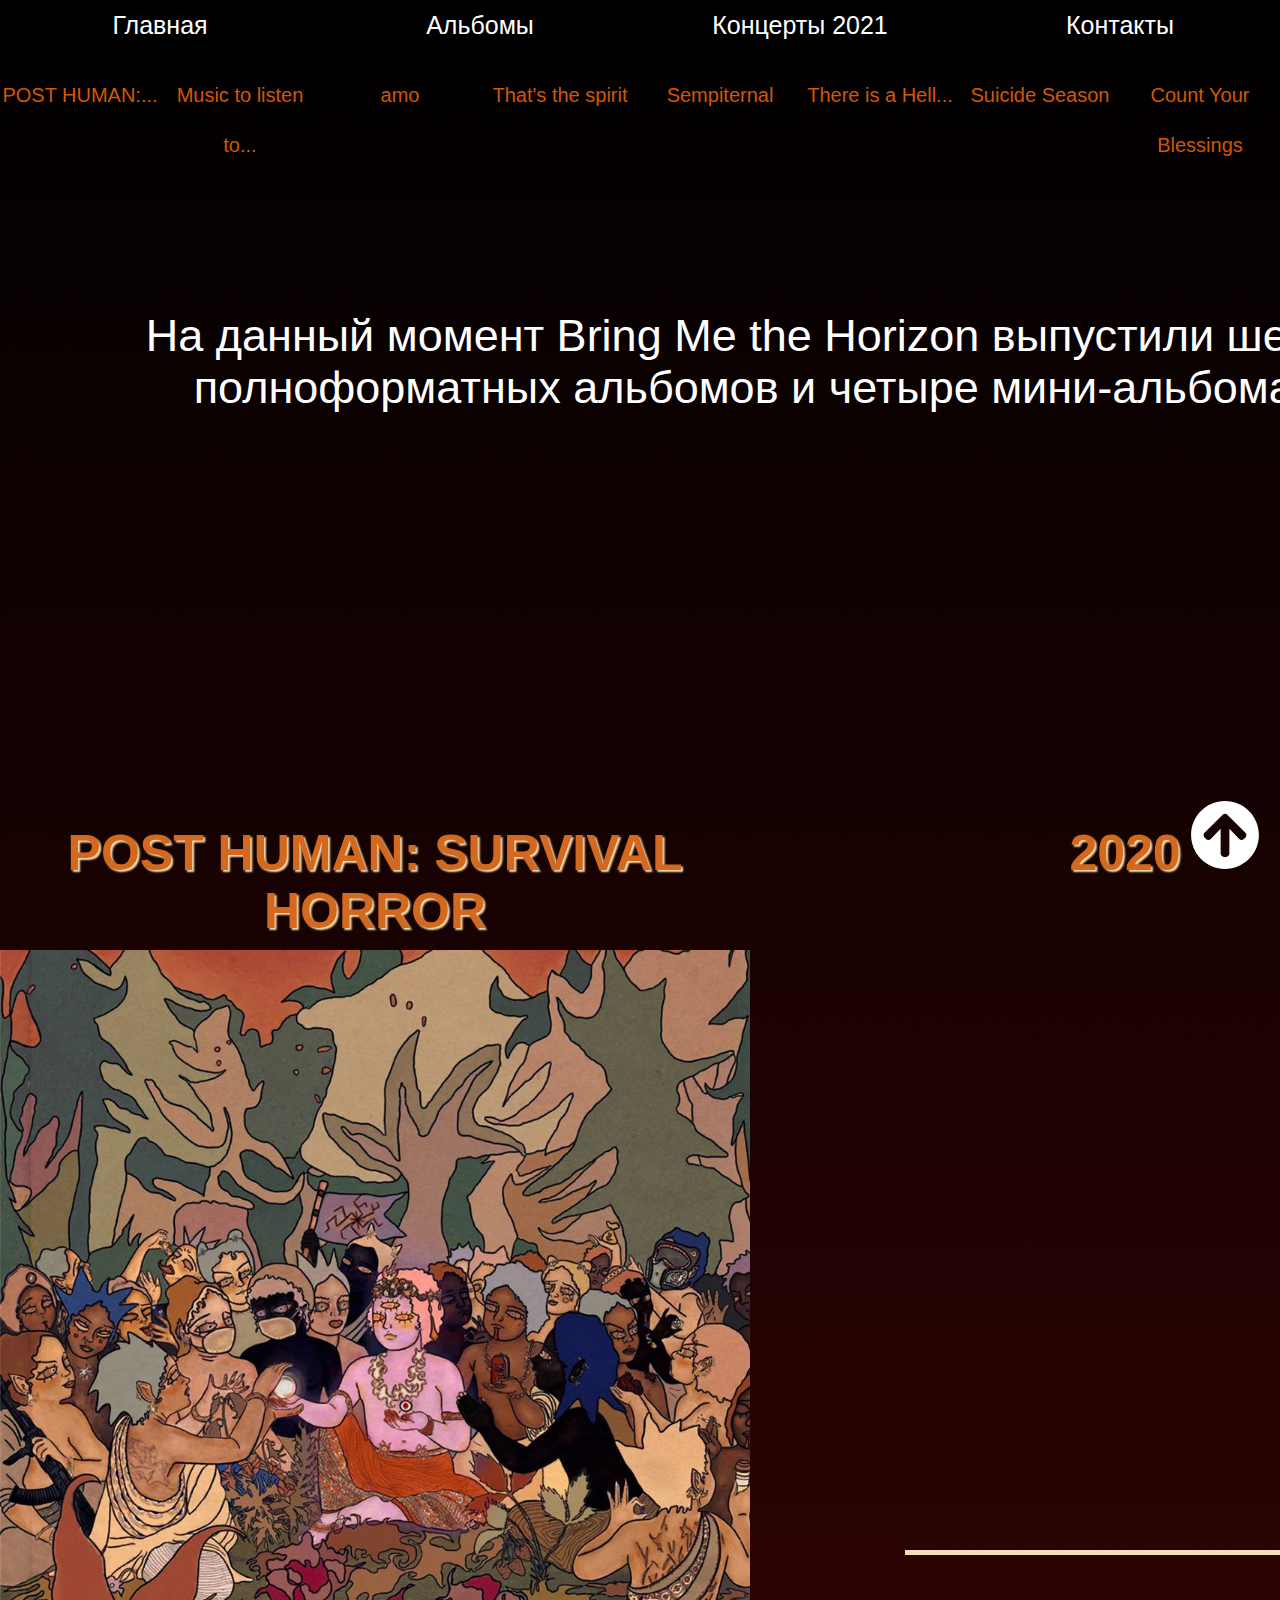
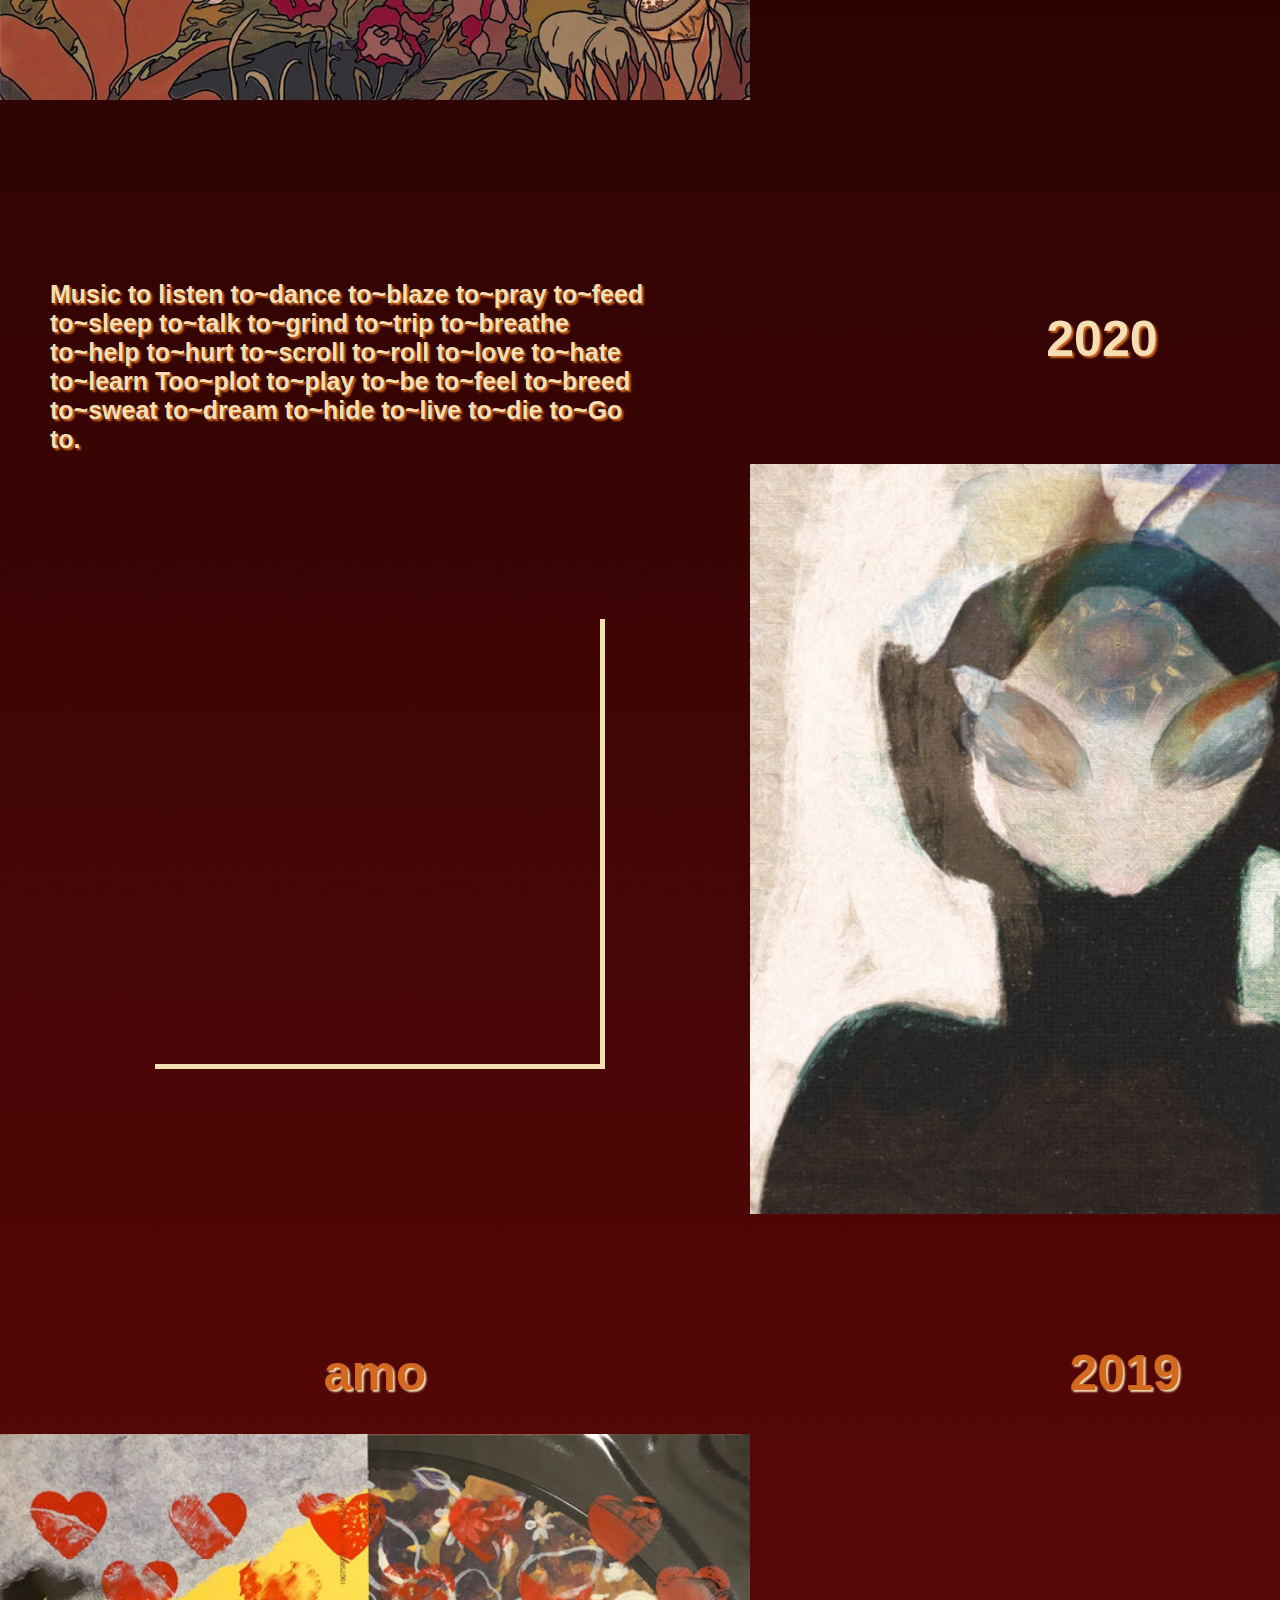
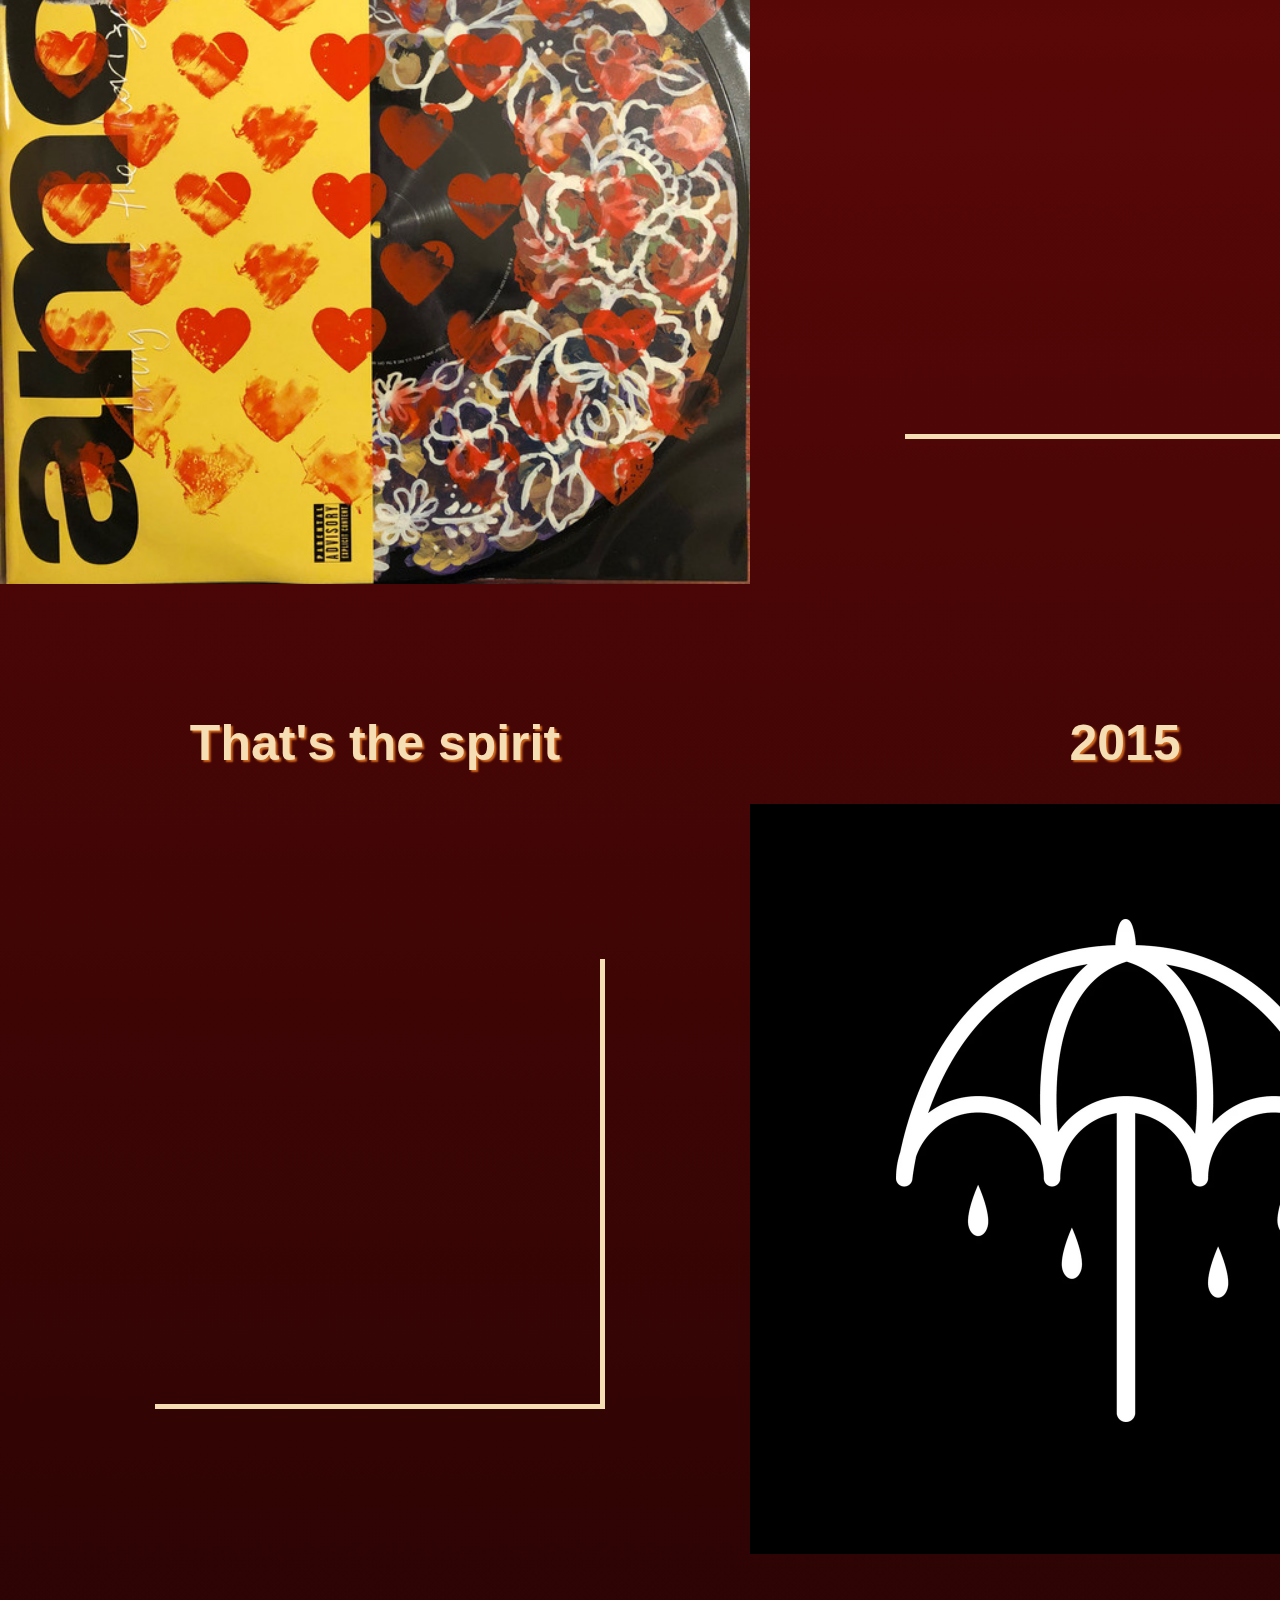
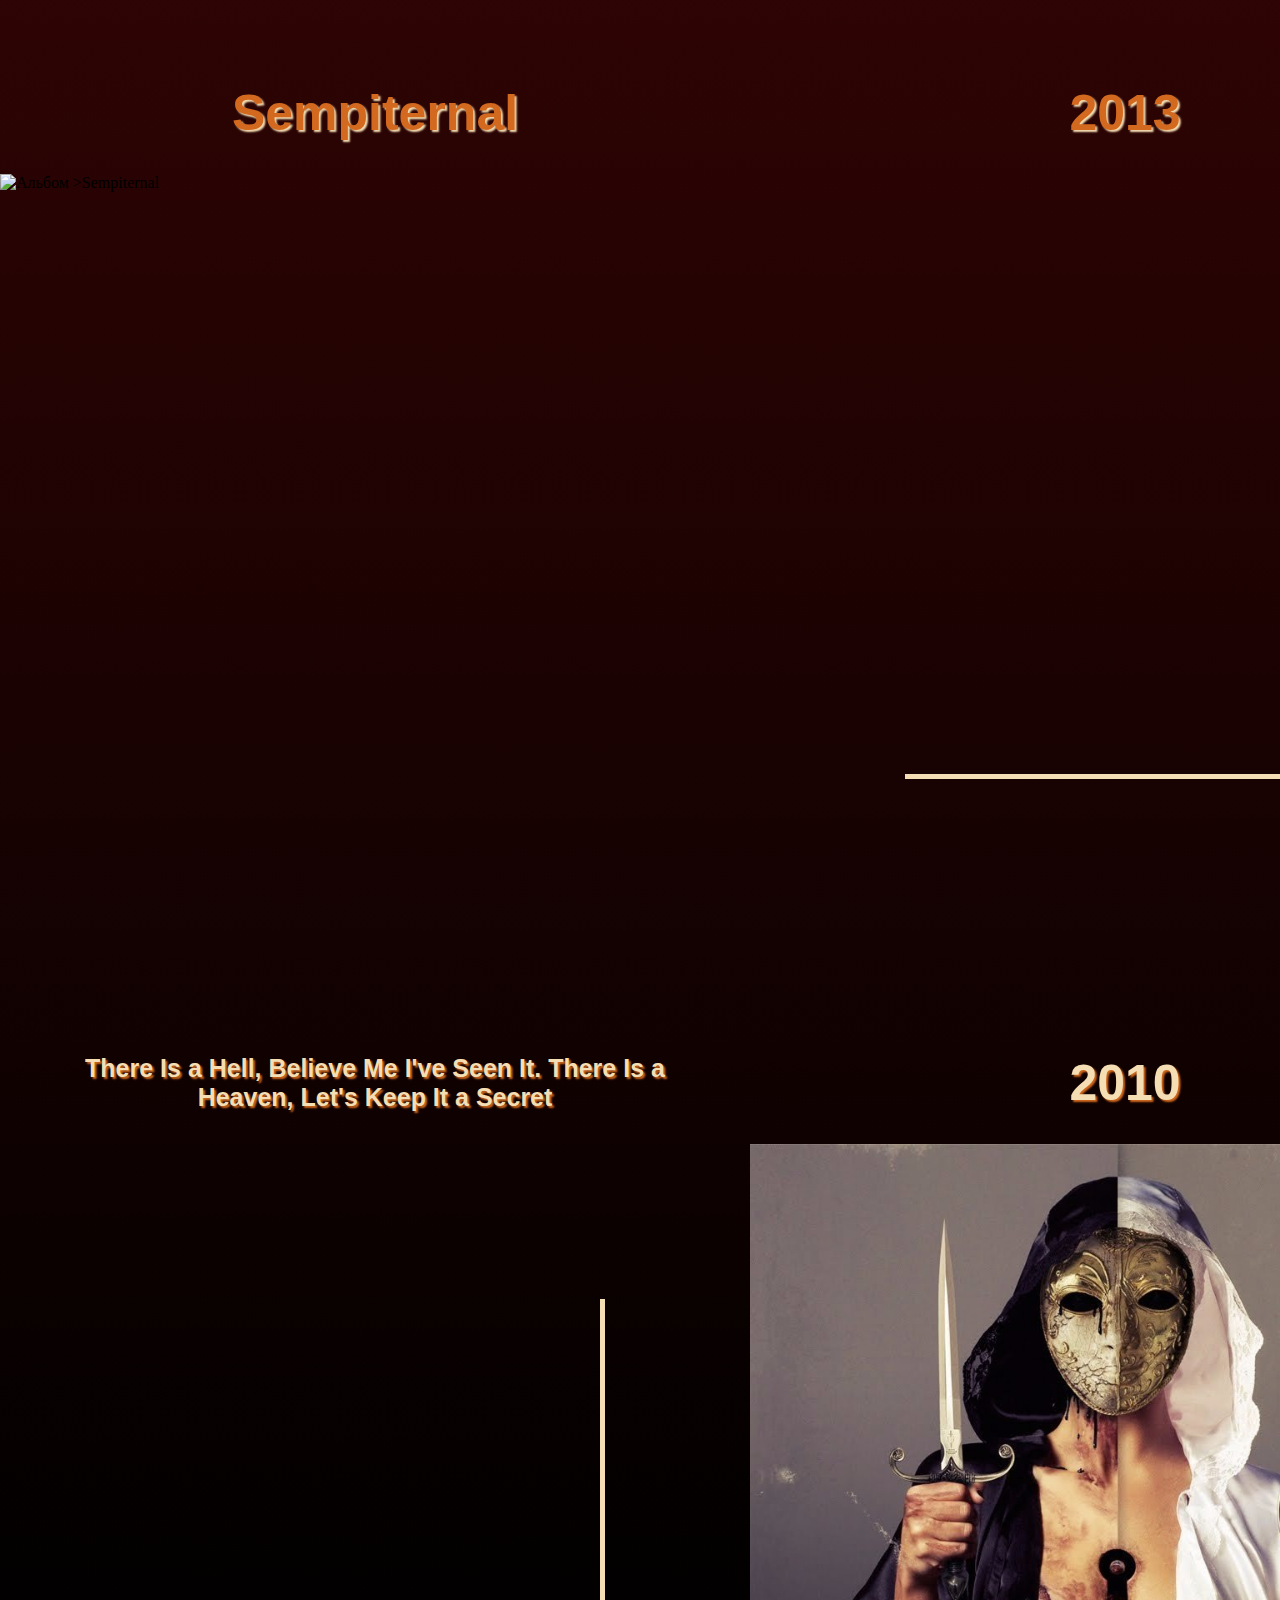
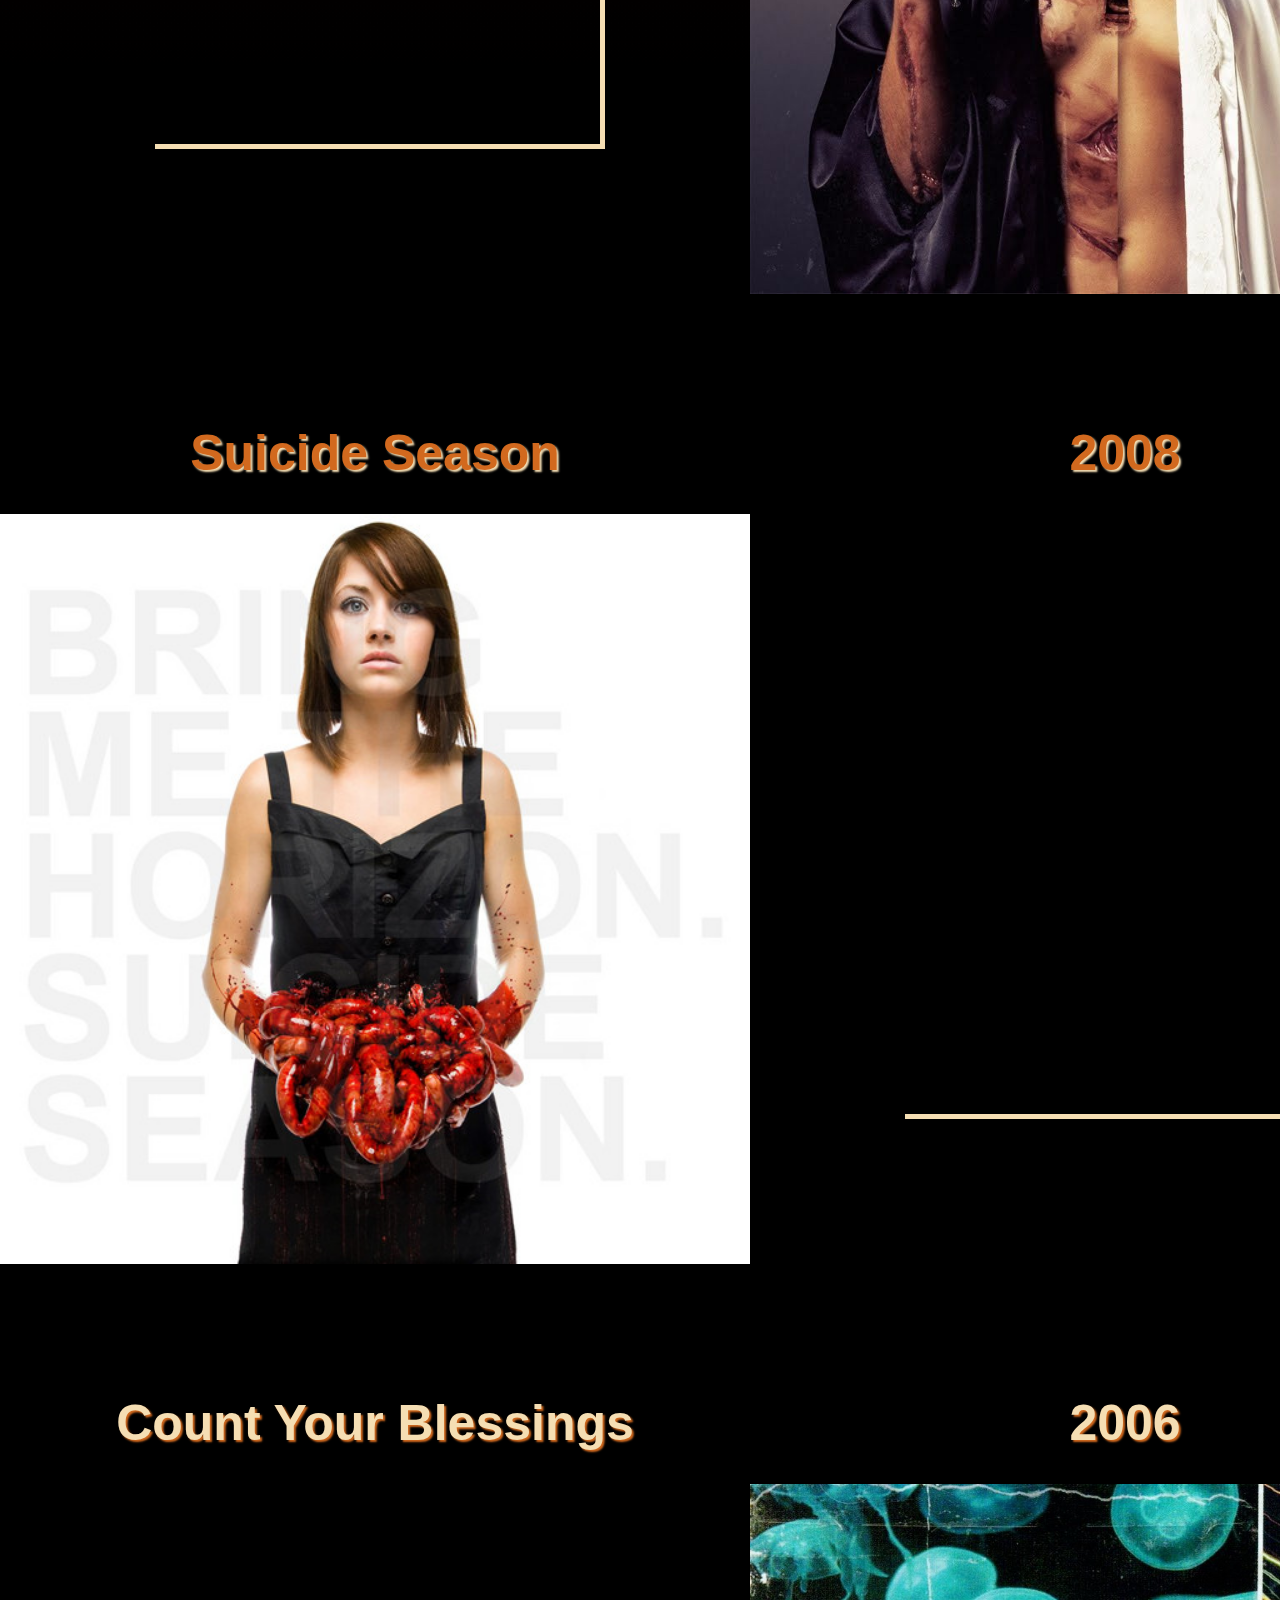
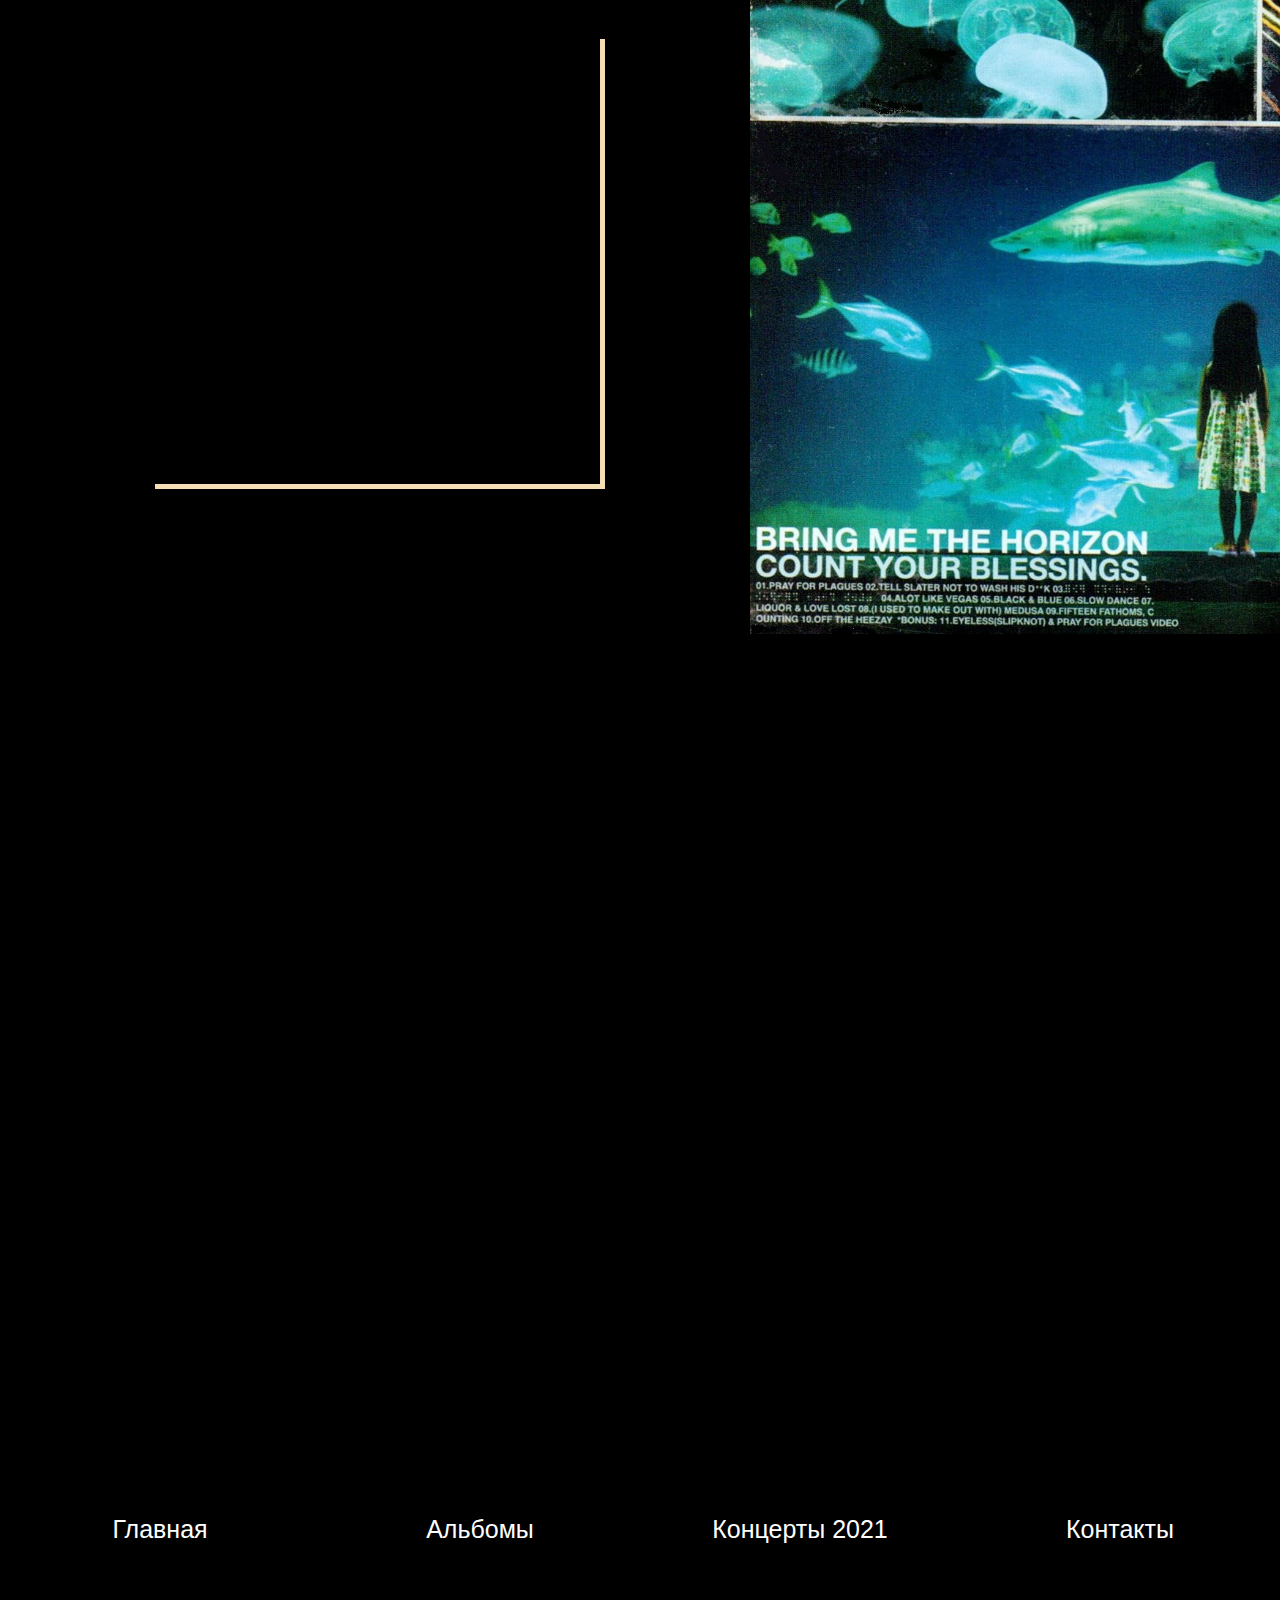
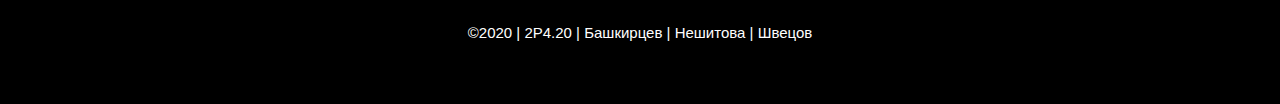
==== BMTH/index2.html @ c175d1e7 "Add files via upload" ====
<!DOCTYPE html>
<html lang="ru">
<head>
    <meta charset="UTF-8">
    <meta name="viewport" content="width=device-width, initial-scale=1.0">
    <title>BMTH Альбомы</title>
    <link rel="favicon icon" href="favicon.ico">
    <link rel="stylesheet" href="style.css">
</head>
<body class="bg">
    <ul class="menu" id="up">
        <li><a href="index.html">Главная</a></li>
        <li><a href="index2.html">Альбомы</a></li>
        <li><a href="https://bmth2021.ru/" target="_blank">Концерты 2021</a></li>
        <li><a href="index3.html">Контакты</a></li>
    </ul>

    <ul class="menu subMenu subAlbums">
        <li><a href="#2020">POST HUMAN:...</a></li>
        <li><a href="#2020_2">Music to listen to...</a></li>
        <li><a href="#2019">amo</a></li>
        <li><a href="#2015">That's the spirit</a></li>
        <li><a href="#2013">Sempiternal</a></li>
        <li><a href="#2010">There is a Hell...</a></li>
        <li><a href="#2008">Suicide Season</a></li>
        <li><a href="#2006">Count Your Blessings</a></li>
    </ul>

    <div class="up"><a href="#up"><img src="pic/svg/arrowUp.svg" width="70" height="70"></a></div>

    <div class="wrapper">

    <div class="box ms">
        <h1>На данный момент Bring Me the Horizon выпустили шесть полноформатных альбомов и четыре мини-альбома.</h1>
    </div>

 <div class="box"></div>

    <div class="box ms" id="2020">
        <h2 class="albumName">POST HUMAN: SURVIVAL HORROR</h2>
        <h2 class="albumName">2020</h2>
    </div>

    <div class="box ms ">
       <img src="pic/album/PostHuman.png" alt="Альбом Post Human" width="750" height="750">
       <iframe class="frame" src="https://open.spotify.com/embed/album/0e1WaSNDZnoPixaxDNdWo4" width="450" height="450" frameborder="0" allowtdansparency="tdue" allow="encrypted-media"></iframe>
    </div>

    <div class="box ms">
        <h2 class="name2 musicTo" id="2020_2">Music to listen to~dance to~blaze to~pray to~feed to~sleep to~talk to~grind to~trip to~breathe to~help to~hurt to~scroll to~roll to~love to~hate to~learn Too~plot to~play to~be to~feel to~breed to~sweat to~dream to~hide to~live to~die to~Go to.</h2>
        <h2 class="albumName name2 date">2020</h2>
    </div>

    <div class="box ms">
        <iframe class="frame" src="https://open.spotify.com/embed/album/6yC6aLzX5knhWpKDidwxft" width="450" height="450" frameborder="0" allowtransparency="true" allow="encrypted-media"></iframe>
        <img src="pic/album/MusicTo.png" alt="Альбом Music to listen to" width="750" height="750">
    </div>

    <div class="box ms">
        <h2 class="albumName" id="2019">amo</h2>
        <h2 class="albumName">2019</h2>
    </div>

    <div class="box ms">
        <img src="pic/album/amo.png" alt="Альбом amo" width="750" height="750">
        <iframe class="frame" src="https://open.spotify.com/embed/album/04mkS7FooK8fRbB626T9NR" width="450" height="450" frameborder="0" allowtransparency="true" allow="encrypted-media"></iframe>
    </div>

    <div class="box ms">
        <h2 class="albumName name2" id="2015">That's the spirit</h2>
        <h2 class="albumName name2">2015</h2>
    </div>

    <div class="box ms">
        <iframe class="frame" src="https://open.spotify.com/embed/album/7FqHuAvmREiIwVXVpZ9ooP" width="450" height="450" frameborder="0" allowtransparency="true" allow="encrypted-media"></iframe>
        <img src="pic/album/spirit.jpg" alt="Альбом That's the spirit" width="750" height="750">
    </div>

    <div class="box ms">
        <h2 class="albumName" id="2013">Sempiternal</h2>
        <h2 class="albumName">2013</h2>
    </div>

    <div class="box ms">
        <img src="pic/album/sempiternal.png" alt="Альбом >Sempiternal" width="750" height="750">
        <iframe class="frame" src="https://open.spotify.com/embed/album/6IYPmM3xsOPL2XPSvf1ZAz" width="450" height="450" frameborder="0" allowtransparency="true" allow="encrypted-media"></iframe>
    </div>

    <div class="box ms">
        <h2 class="albumName name2 musicTo" id="2010">There Is a Hell, Believe Me I've Seen It. There Is a Heaven, Let's Keep It a Secret</h2>
        <h2 class="albumName name2">2010</h2>
    </div>

    <div class="box ms">
        <iframe class="frame" src="https://open.spotify.com/embed/album/6PlQacVc09348OiGAHoEkt" width="450" height="450" frameborder="0" allowtransparency="true" allow="encrypted-media"></iframe>
        <img src="pic/album/hell.png" alt="Альбом There Is a Hell" width="750" height="750">
    </div>

    <div class="box ms">
        <h2 class="albumName" id="2008">Suicide Season</h2>
        <h2 class="albumName">2008</h2>
    </div>

    <div class="box ms">
        <img src="pic/album/suicide.png" alt="Альбом Suicide Season" width="750" height="750">
        <iframe class="frame" src="https://open.spotify.com/embed/album/6bdSj3D5soQXZqlxSn5ZQr" width="450" height="450" frameborder="0" allowtransparency="true" allow="encrypted-media"></iframe>
    </div>

    <div class="box ms">
        <h2 class="albumName name2" id="2006">Count Your Blessings</h2>
        <h2 class="albumName name2">2006</h2>
    </div>

    <div class="box ms">
        <iframe class="frame" src="https://open.spotify.com/embed/album/3w9BRbUQJTaGxu7a1DEB7S" width="450" height="450" frameborder="0" allowtransparency="true" allow="encrypted-media"></iframe>
        <img src="pic/album/count.png" alt="Альбом Count Your Blessings" width="750" height="750">
    </div>

</div>
    
    <div class="box logo"></div>


    <div class="footer">
        <ul class="menu">
            <li><a href="index.html">Главная</a></li>
            <li><a href="index2.html">Альбомы</a></li>
            <li><a href="https://bmth2021.ru/" target="_blank">Концерты 2021</a></li>
            <li><a href="index3.html">Контакты</a></li>
        </ul>
         <h5>©2020  |  2Р4.20  | Башкирцев | Нешитова | Швецов<h5>
    </div>
</body>
</html>
---- BMTH/style.css ----
body {
    margin: 0;
    /* background: #000; */
    background-image: linear-gradient(black 70%, green);
    /* background-image: linear-gradient(black 70%,rgb(90, 39, 18)); */
}
.up{
    width: 70px;
    height: 70px;
    position: fixed;
    bottom: 30px;
    right: 20px;
}
.menu{
    padding: 0;
    list-style-type: none;
    color:white;
    font-size: 0;
    display: flex;
}
a{
    color: inherit; 
    text-decoration: none;
}
.menu li{
    /* border: 1px solid; */
    width: calc( 100% / 4);
    height: 70px;
    font: 25px sans-serif;
    text-align: center;
    line-height: 50px; /* костыль типа шоб посредине было круто да */
}
.menu a:hover{
    background-color:chocolate;
    display: block;
    /* color: #000; */
}
.subMenu li{
    font-size: 20px;
    color: rgb(209, 88, 1);
    width: calc( 100% / 5);
    height: 50px;
}
.subMenu a:hover{
    background-color: #000;
    color: #fff;
    
}
.box {
    /* background: red; */
    min-height: 250px;
    margin: 0  0 10px;
    display: flex;
}
.noFlex{
    display: block;
}
.m0 {
    margin-bottom: 0;
}
.logo{
    /* padding: 200px 30vw;
    background: #000; */
    background-image: url(pic/Untitled1_1.gif);
    background-repeat: no-repeat;
    /* background-attachment: fixed; */
    background-position: center center;
    /* background-size: cover; */
    height: 800px;
}
.description{
 margin: 10px 0 0 20px;
 border: 1px solid;
}
h1{
    margin: 190px 0 70px;
    color: white;
    font: 45px sans-serif;
    text-align: center;
}
h2{
    margin: 100px 50px 0 ;
    padding: 20px 0 0;
    color: wheat;
    font: 700 35px sans-serif;
    text-shadow: 4px 4px 5px #000;
}
h3{
    padding: 25px 0;
    color:purple;
    font: 700 35px sans-serif;
    width: 500px;
    margin: 0 auto;
    text-align: center;
}
h4{
    margin: 10px 50px 0 ;
    padding: 20px 0;
    color:green;
    font: 700 35px sans-serif;
}
h5{
    margin: 0 50px 10px;
    color: white;
    font: 20px serif;
    text-shadow: 4px 4px 6px #000;
}
span{
    color: rgb(255, 106, 0);
}
p{
    padding: 0 50px;
    color: wheat;
    font: 30px sans-serif;
    text-align: center;
}
button{
    background: darkorange;
    margin:50px 40% 0;
    width: 200px;
    height: 100px;
    border: none;
    border-radius: 70px;
    color: rgb(213, 74, 0);
    font: 700 35px sans-serif;
    cursor: pointer;
    outline: none;
    transition: transform 0.5s 0s ease-in;

}
button:hover {
    color: wheat;
    transform: scale(1.1)
}
.tickets{
    background: rgb(73, 181, 46);
    margin: 0;
    color: purple;
    width: 200px;
}
.newAlbum{
    background-image: url(pic/album/PostHuman.png);
    background-repeat: no-repeat;
    background-attachment: fixed;
    background-position: center center;
    background-size: cover;
}
.album{
    width: 50%;
    height: 500px;
    margin: 0 auto;
    padding:100px 0 50px;
}
.darken{
    background: rgba(0, 0, 0, 0.5);
}
table{
    margin: 0 auto;
    border-spacing: 25px;
}
td{
    color:greenyellow;
    font: 25px sans-serif;
    text-shadow: 4px 4px 6px #000;
    text-align: center;
}
.btn{
    margin: 30px 10px;
    background: white;
    width: 20px;
    height: 20px;
    border-radius: 50%;
    border: 2px solid black;
}
.imgPick{
    background-image: url(pic/green.png);
    background-repeat: no-repeat;
    background-attachment: fixed;
    background-position: center center;
    background-size: cover;
    width: 100%;
    height: 1000px;
}
.footer{
    margin: 0;
    height: 200px;
    background: #000;
}
.footer h5{
    padding: 50px 0 0;
    text-align: center;
    font-size: 15px;
    font-family: sans-serif;
}



                  /* album page*/

.subAlbums  li{
    width: calc(100% / 8);
}
.ms{
    min-height: 150px;
    /* padding: 0 200px; */
}
.albumName{
    margin: 20px 20px 0;
    width: 50%;
    text-align: center;
    padding: 50px 20px 0;
    font-size: 50px;
    color: chocolate;
    text-shadow: 2px 2px 2px wheat;
    /* text-shadow: 2px 2px 4px rgb(0, 0, 0); */
}
.name2{
    color: wheat;
    text-shadow: 2px 2px 2px chocolate;
    /* text-shadow: 2px 2px 4px rgb(0, 0, 0); */
}
.musicTo{
    font-size: 25px;
}
.date{
    margin: 100px 300px 0;
}

.frame{
    font-size: 40px;
    margin: 150px auto 200px;
    box-shadow: 5px 5px 0px wheat;
}

.bg{
    background-image: linear-gradient(black,rgb(89, 7, 7),black, black);
}

.wrapper{
    margin: 0 auto;
    width: 1500px;
}

.wrapperContacts{
    background-image: url(pic/black.jpg);
    background-repeat: no-repeat;
    background-attachment:scroll;
    background-position: center bottom;
    background-size: cover;
    width: 100%;
    min-height: 1750px;
}

                /* contact page */
.media{
    margin: 200px auto 0;
    width: 80%;
}
.media a{
   width: calc(100% / 5);
}



#members{
    height: 150px;
}
.cards {
    margin: 0 150px 250px;
    display: grid;
    grid-template-columns: repeat(3, 1fr);
    gap: 50px;
}
.card {
    overflow: hidden;
    height: 350px;
    /* width: 50px; */
    display: flex;
    justify-content: center;
    align-items: center;
    /* background: cornsilk; */
    /* border-radius: 10px; */
    filter: grayscale();
    /* cursor: pointer; */
    transition: transform 0.2s 0s ease-in;  
}
.card h2 {
    margin: 0 auto;
    font-size: 45px;
}
.card h3{
    text-align: center;
    color: forestgreen;
    /* margin-top: 170px; */
    padding: 0 0;
    font-size: 35px;
    /* transform: rotate(-90deg);
    transform-origin: top left; */
}
.card img {
    max-width: 100%;
    max-height: 100%;
    opacity: 0.6;  
}
.card:hover {
    filter: grayscale(0);
    transform: scale(1.05);

}
.card:hover img {
    opacity: 1;
}

.card:nth-of-type(1) {
    box-shadow: 0 8px 0 0 wheat;       
    position: relative;
    
}
.card:nth-of-type(4) {
    box-shadow: 0 8px 0 0 wheat;       
    position: relative;
    
}
.card:nth-of-type(2) {
    box-shadow: 0 8px 0 0 orange;

}
.card:nth-of-type(5) {
    box-shadow: 0 8px 0 0 orange;

}
.card:nth-of-type(3) {
    box-shadow: 0 8px 0 0 orangered;
}
.card:nth-of-type(6) {
    box-shadow: 0 8px 0 0 orangered;
}
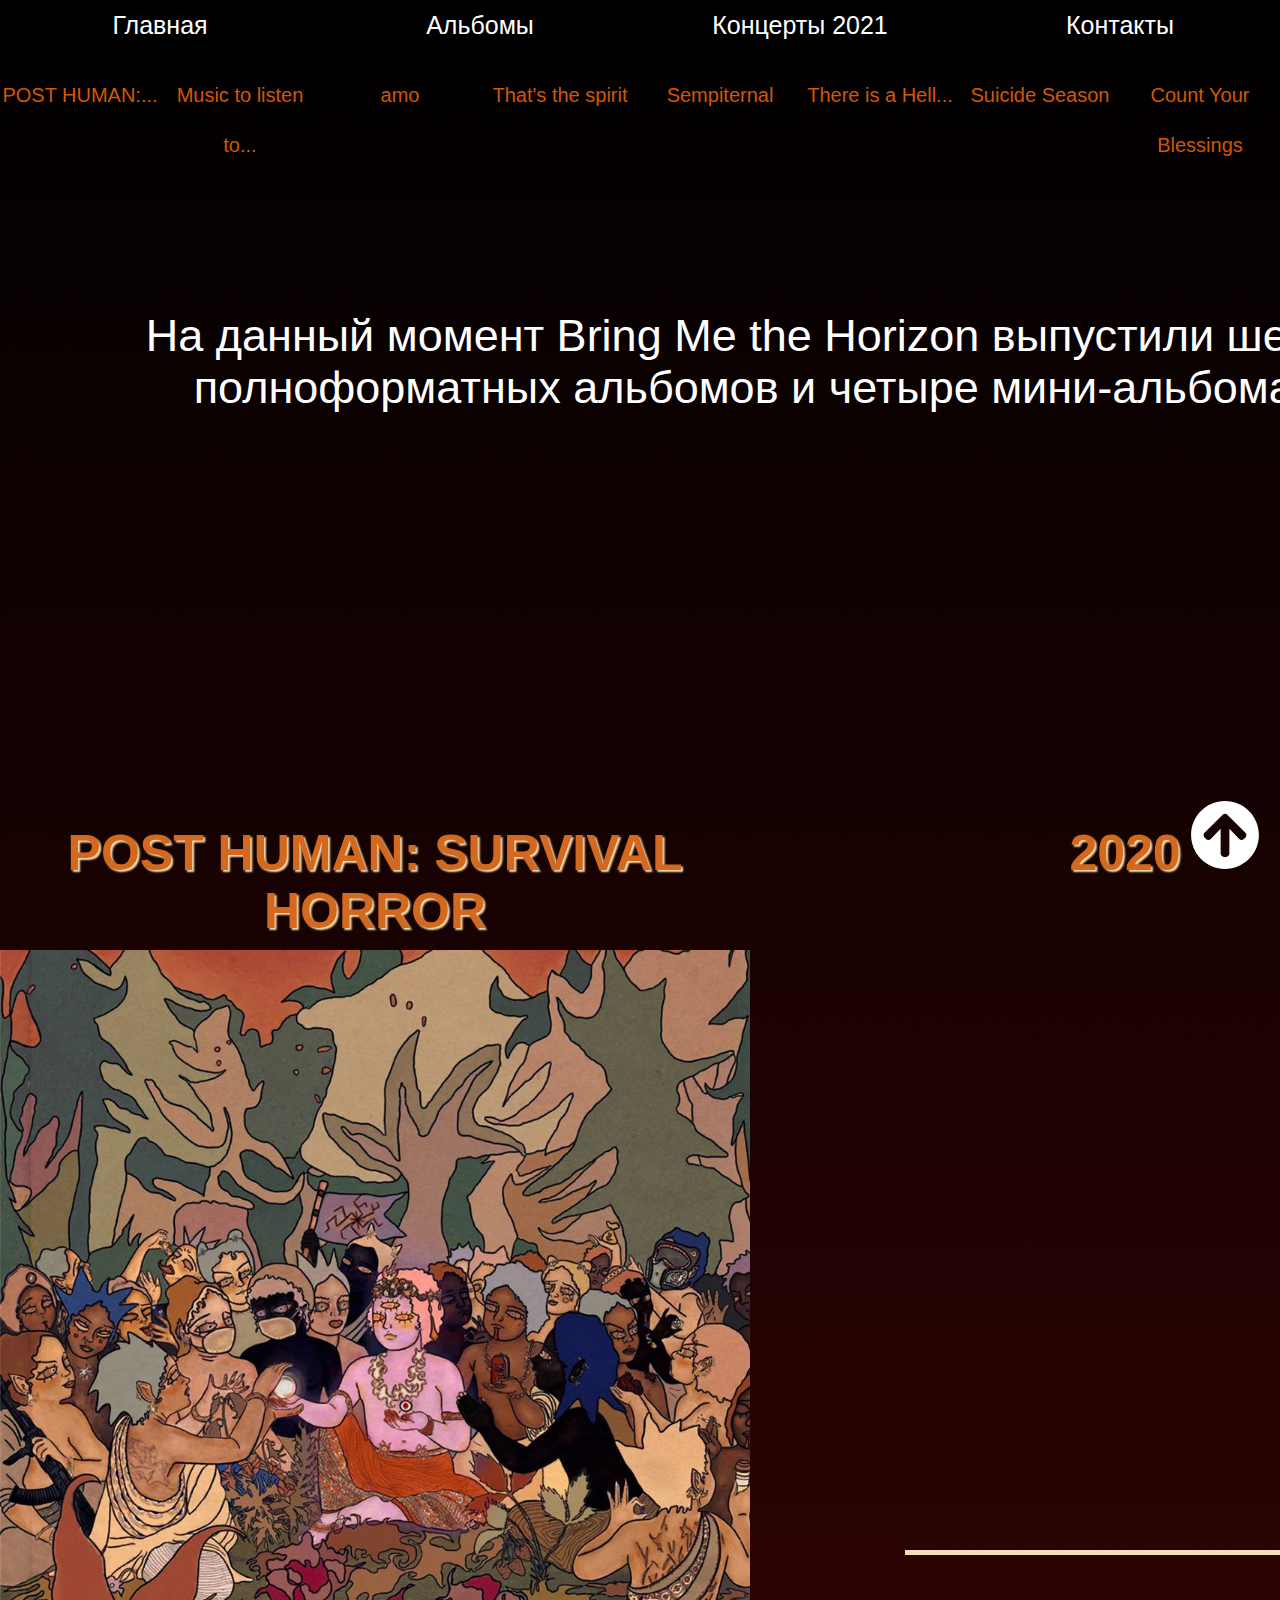
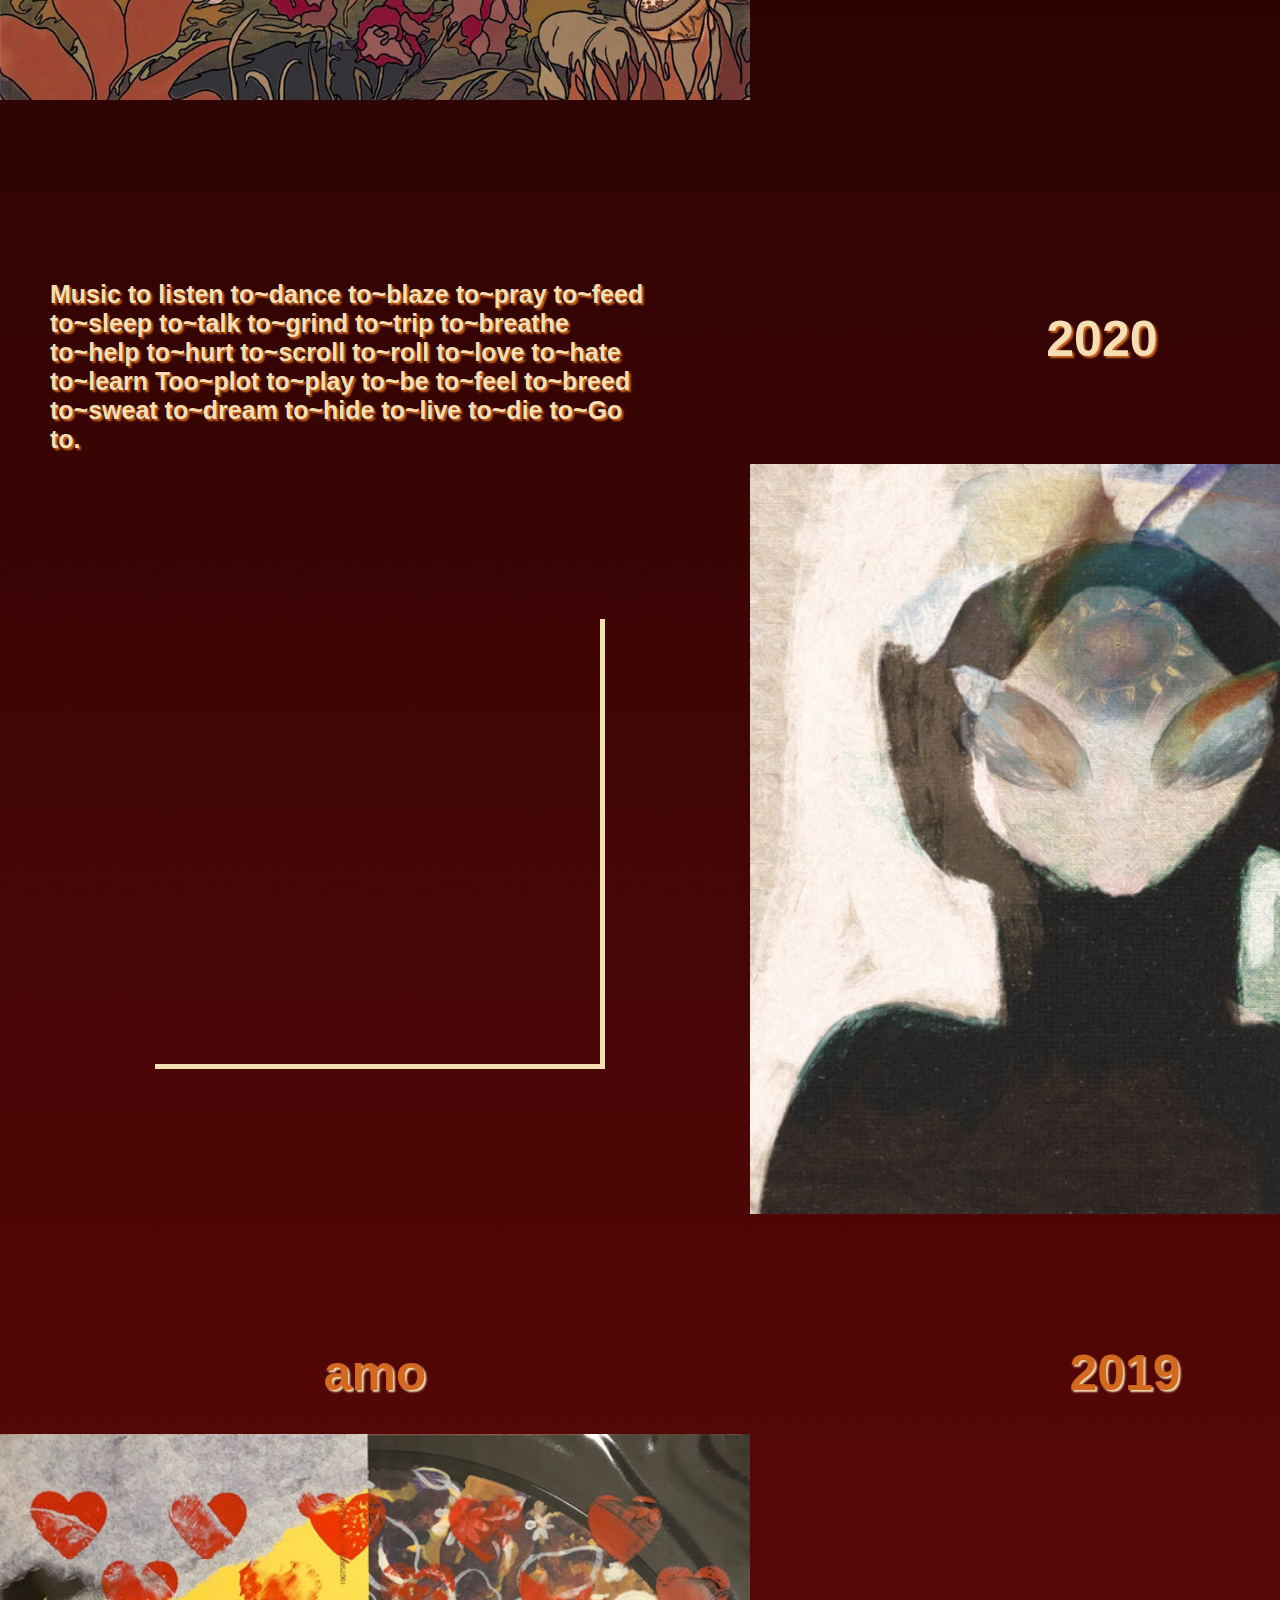
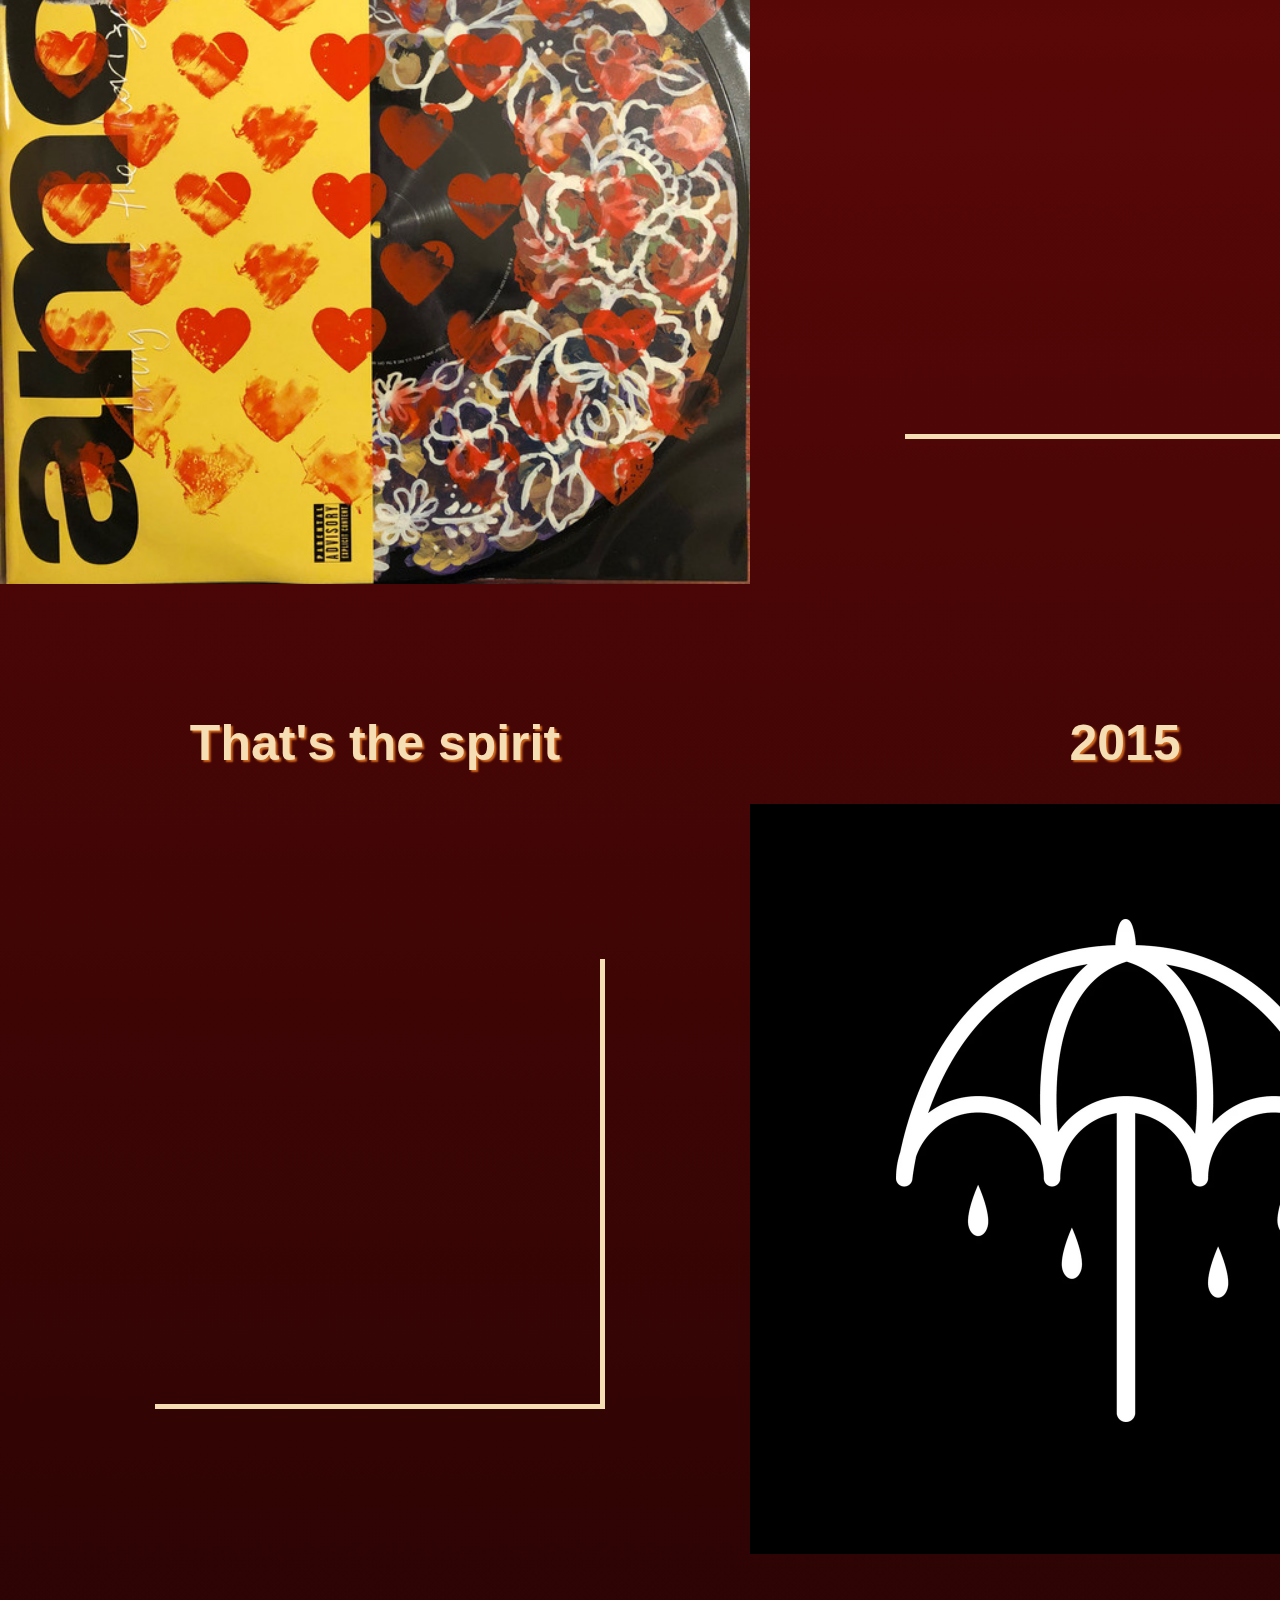
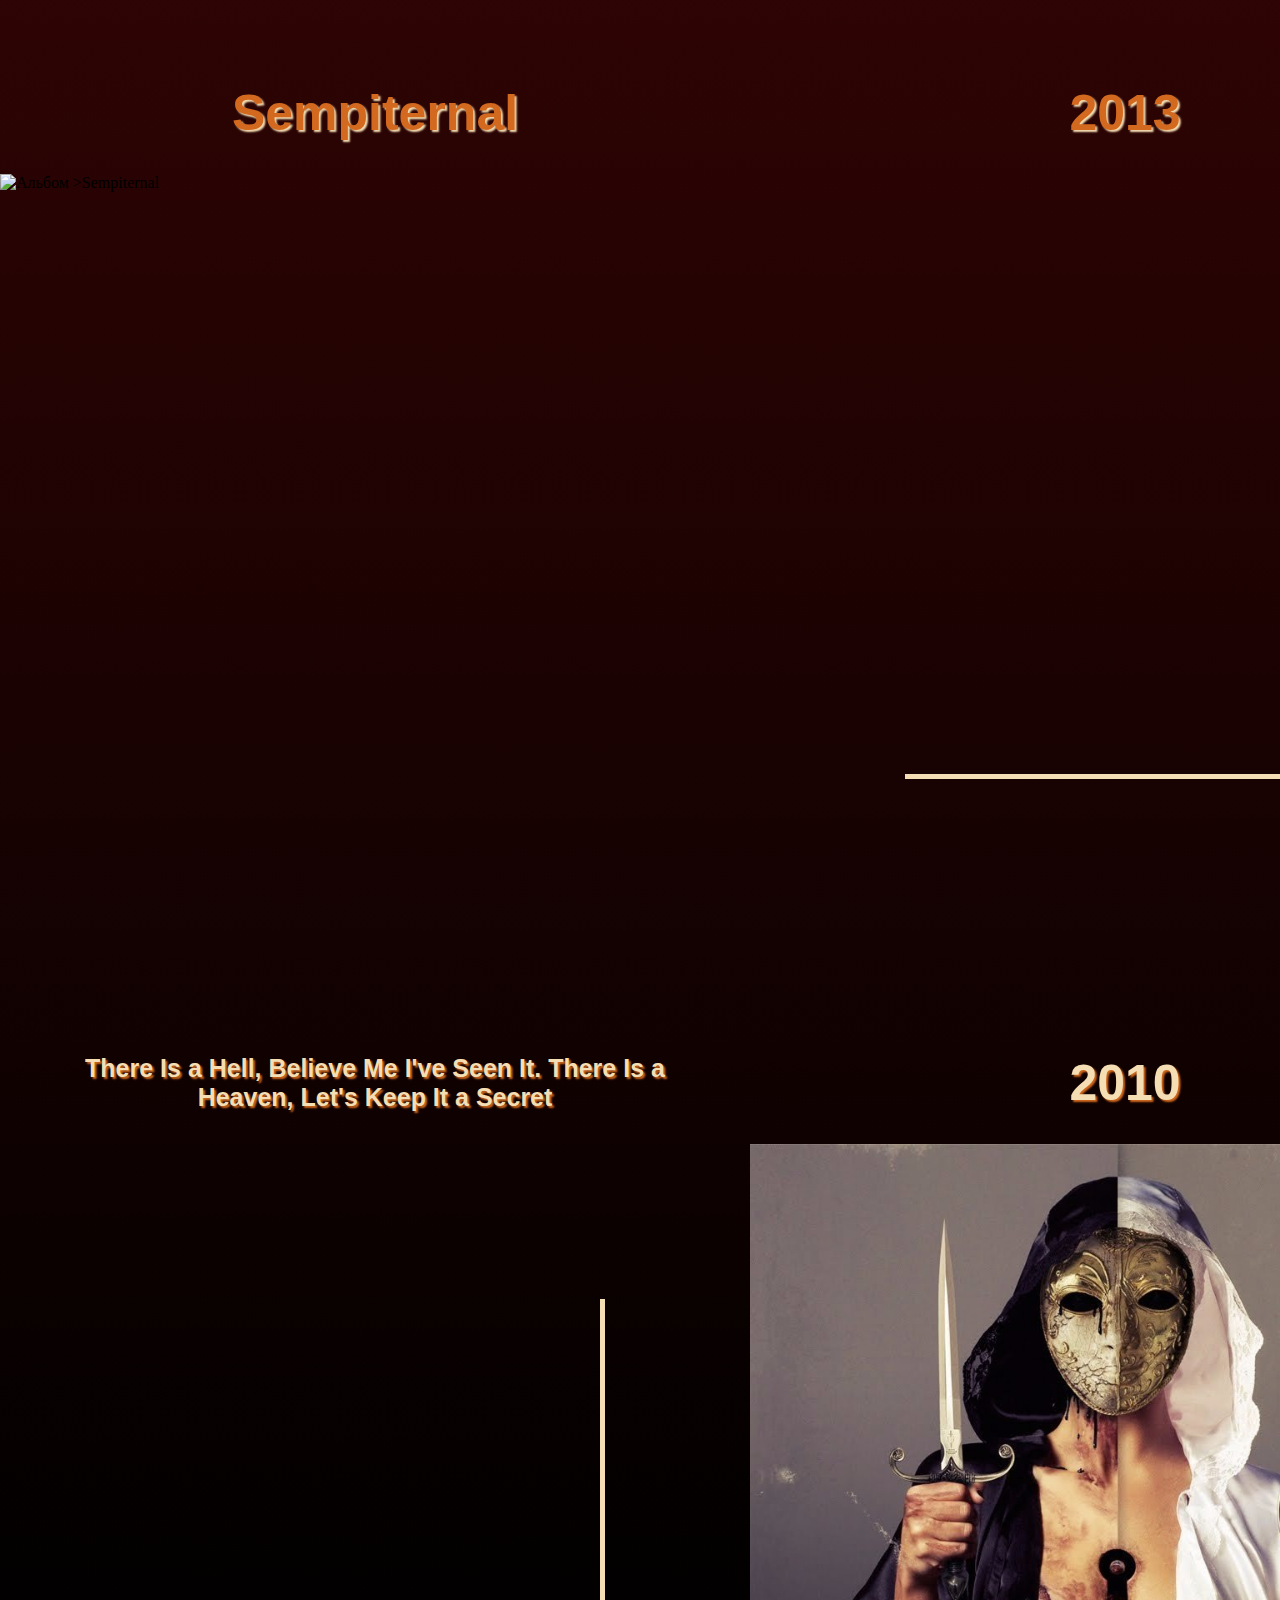
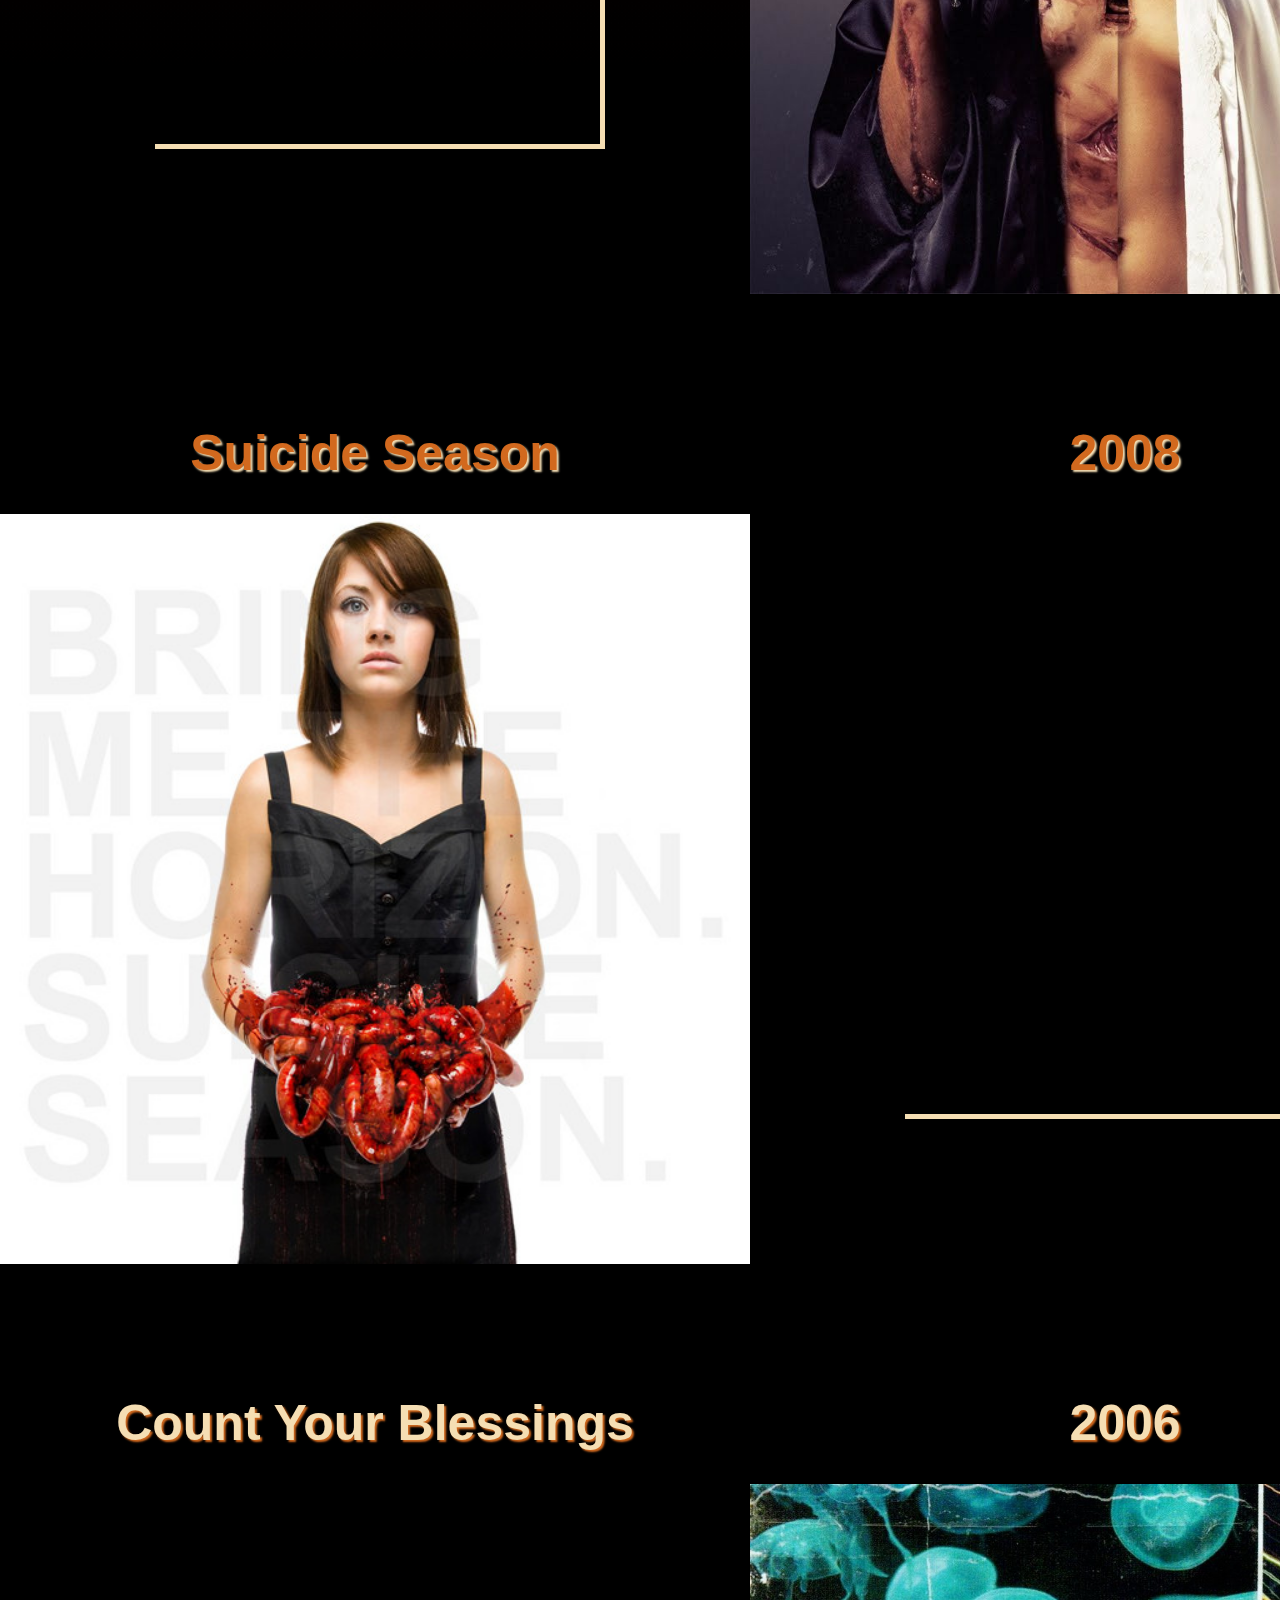
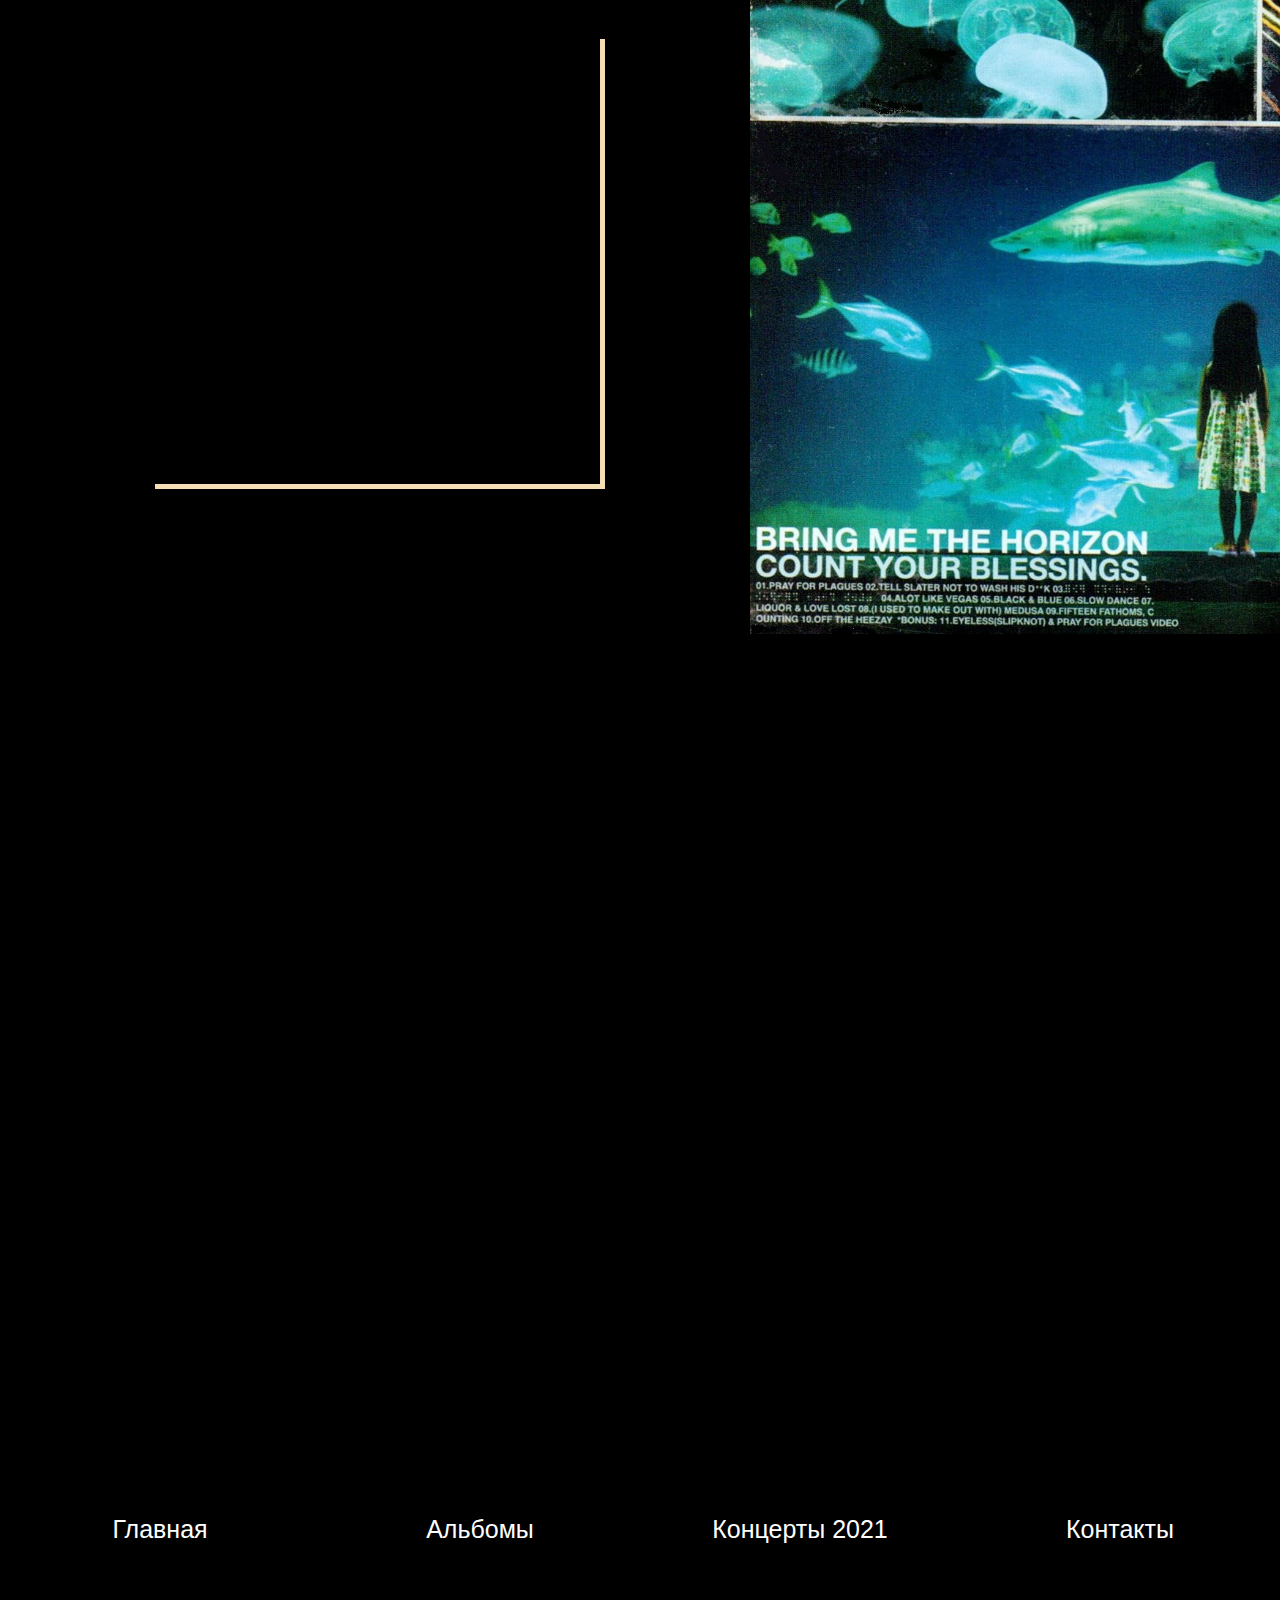
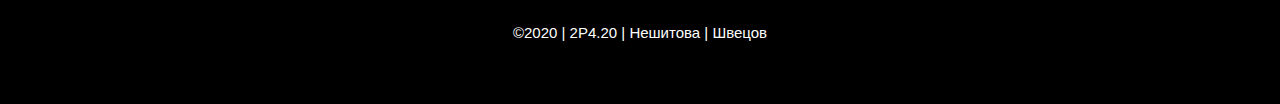
==== commit 336739a9: "Add files via upload" ====
--- a/BMTH/index2.html
+++ b/BMTH/index2.html
@@ -26,7 +26,7 @@
         <li><a href="#2006">Count Your Blessings</a></li>
     </ul>
 
-    <div class="up"><a href="#up"><img src="pic/svg/arrowUp.svg" width="70" height="70"></a></div>
+    <div class="up"><a href="#up"><img src="pic/svg/arrowUp.svg" alt="up" width="70" height="70"></a></div>
 
     <div class="wrapper">
 
@@ -34,8 +34,7 @@
         <h1>На данный момент Bring Me the Horizon выпустили шесть полноформатных альбомов и четыре мини-альбома.</h1>
     </div>
 
- <div class="box"></div>
-
+    <div class="box"></div>
     <div class="box ms" id="2020">
         <h2 class="albumName">POST HUMAN: SURVIVAL HORROR</h2>
         <h2 class="albumName">2020</h2>
@@ -120,7 +119,6 @@
     
     <div class="box logo"></div>
 
-
     <div class="footer">
         <ul class="menu">
             <li><a href="index.html">Главная</a></li>
@@ -128,7 +126,7 @@
             <li><a href="https://bmth2021.ru/" target="_blank">Концерты 2021</a></li>
             <li><a href="index3.html">Контакты</a></li>
         </ul>
-         <h5>©2020  |  2Р4.20  | Башкирцев | Нешитова | Швецов<h5>
+         <h5>©2020  |  2Р4.20  | Нешитова | Швецов</h5>
     </div>
 </body>
 </html>--- a/BMTH/style.css
+++ b/BMTH/style.css
@@ -1,8 +1,6 @@
 body {
     margin: 0;
-    /* background: #000; */
     background-image: linear-gradient(black 70%, green);
-    /* background-image: linear-gradient(black 70%,rgb(90, 39, 18)); */
 }
 .up{
     width: 70px;
@@ -23,17 +21,15 @@
     text-decoration: none;
 }
 .menu li{
-    /* border: 1px solid; */
     width: calc( 100% / 4);
     height: 70px;
     font: 25px sans-serif;
     text-align: center;
-    line-height: 50px; /* костыль типа шоб посредине было круто да */
+    line-height: 50px;
 }
 .menu a:hover{
     background-color:chocolate;
     display: block;
-    /* color: #000; */
 }
 .subMenu li{
     font-size: 20px;
@@ -47,7 +43,6 @@
     
 }
 .box {
-    /* background: red; */
     min-height: 250px;
     margin: 0  0 10px;
     display: flex;
@@ -59,13 +54,9 @@
     margin-bottom: 0;
 }
 .logo{
-    /* padding: 200px 30vw;
-    background: #000; */
     background-image: url(pic/Untitled1_1.gif);
     background-repeat: no-repeat;
-    /* background-attachment: fixed; */
     background-position: center center;
-    /* background-size: cover; */
     height: 800px;
 }
 .description{
@@ -192,17 +183,13 @@
     font-size: 15px;
     font-family: sans-serif;
 }
-
-
-
-                  /* album page*/
+                                    /* album page*/
 
 .subAlbums  li{
     width: calc(100% / 8);
 }
 .ms{
     min-height: 150px;
-    /* padding: 0 200px; */
 }
 .albumName{
     margin: 20px 20px 0;
@@ -212,12 +199,10 @@
     font-size: 50px;
     color: chocolate;
     text-shadow: 2px 2px 2px wheat;
-    /* text-shadow: 2px 2px 4px rgb(0, 0, 0); */
 }
 .name2{
     color: wheat;
     text-shadow: 2px 2px 2px chocolate;
-    /* text-shadow: 2px 2px 4px rgb(0, 0, 0); */
 }
 .musicTo{
     font-size: 25px;
@@ -225,22 +210,18 @@
 .date{
     margin: 100px 300px 0;
 }
-
 .frame{
     font-size: 40px;
     margin: 150px auto 200px;
     box-shadow: 5px 5px 0px wheat;
 }
-
 .bg{
     background-image: linear-gradient(black,rgb(89, 7, 7),black, black);
 }
-
 .wrapper{
     margin: 0 auto;
     width: 1500px;
 }
-
 .wrapperContacts{
     background-image: url(pic/black.jpg);
     background-repeat: no-repeat;
@@ -248,10 +229,10 @@
     background-position: center bottom;
     background-size: cover;
     width: 100%;
-    min-height: 1750px;
-}
-
-                /* contact page */
+    min-height: 1500px;
+}
+
+                                  /* contact page */
 .media{
     margin: 200px auto 0;
     width: 80%;
@@ -259,9 +240,6 @@
 .media a{
    width: calc(100% / 5);
 }
-
-
-
 #members{
     height: 150px;
 }
@@ -274,14 +252,10 @@
 .card {
     overflow: hidden;
     height: 350px;
-    /* width: 50px; */
     display: flex;
     justify-content: center;
     align-items: center;
-    /* background: cornsilk; */
-    /* border-radius: 10px; */
     filter: grayscale();
-    /* cursor: pointer; */
     transition: transform 0.2s 0s ease-in;  
 }
 .card h2 {
@@ -291,11 +265,8 @@
 .card h3{
     text-align: center;
     color: forestgreen;
-    /* margin-top: 170px; */
     padding: 0 0;
     font-size: 35px;
-    /* transform: rotate(-90deg);
-    transform-origin: top left; */
 }
 .card img {
     max-width: 100%;
@@ -310,7 +281,6 @@
 .card:hover img {
     opacity: 1;
 }
-
 .card:nth-of-type(1) {
     box-shadow: 0 8px 0 0 wheat;       
     position: relative;
